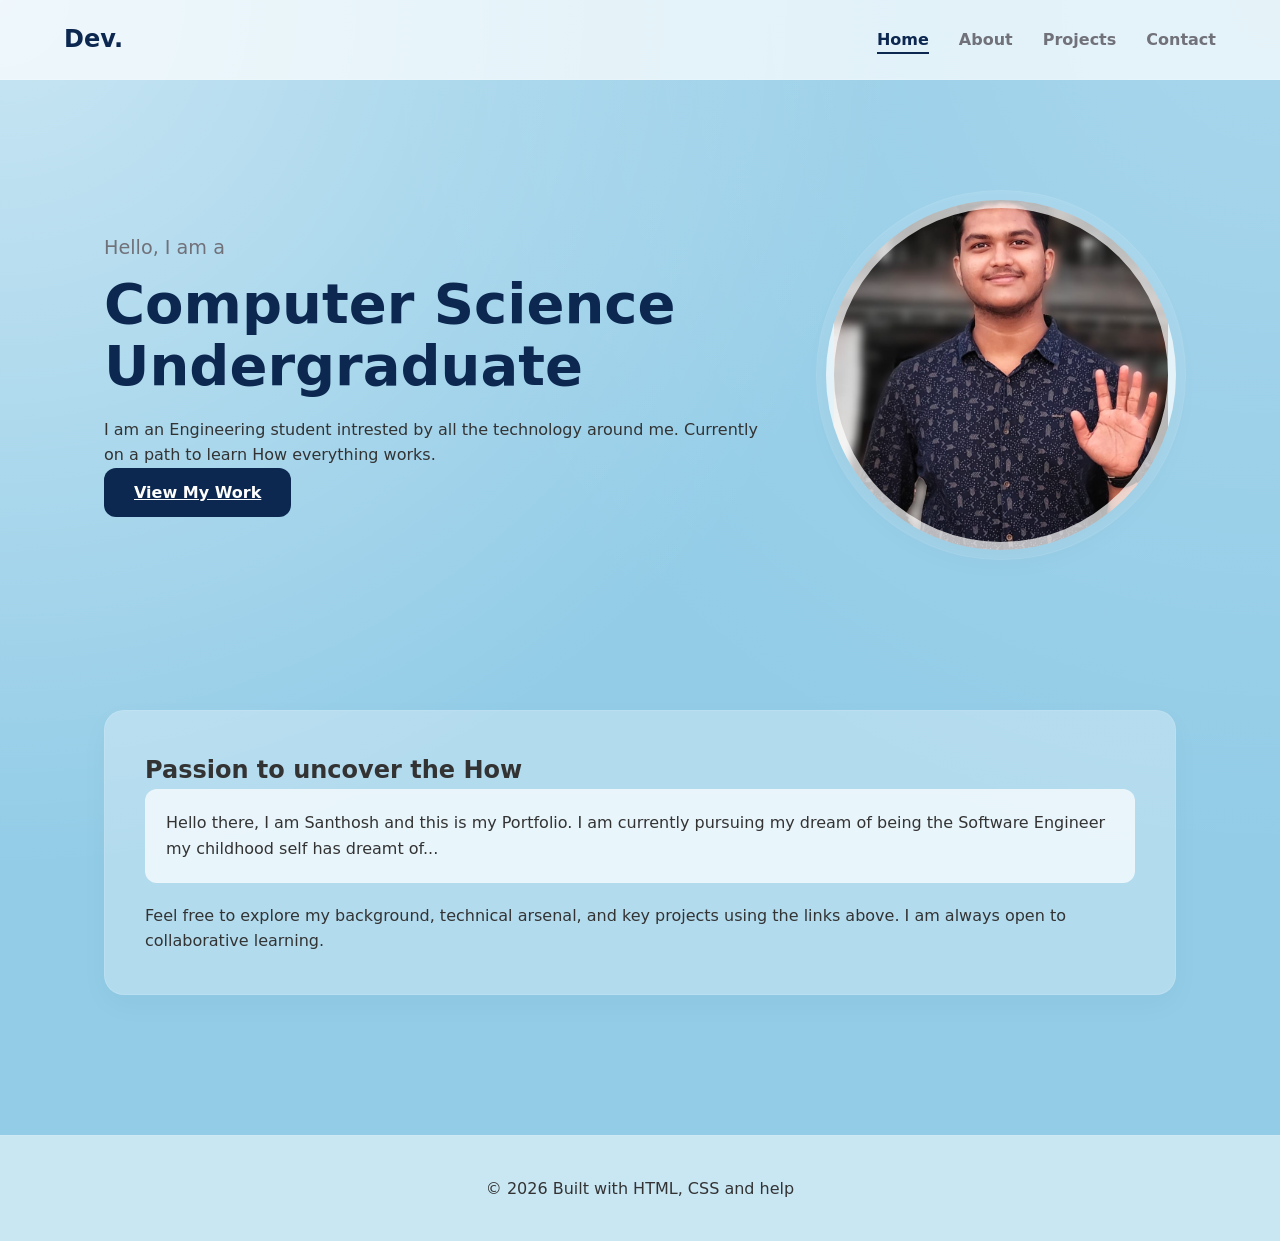
==== index.html @ f26158bc "Add files via upload These files are the HTML and CSS files of my Portfolio website" ====
<!DOCTYPE html>
<html lang="en">
<head>
    <meta charset="UTF-8">
    <meta name="viewport" content="width=device-width, initial-scale=1.0">
    <title>SSK Portfolio| Home</title>
    <link rel="stylesheet" href="style.css">
</head>
<body class="fade-in">
    <nav>
        <a href="index.html" class="logo">Dev.</a>
        <ul class="nav-links">
            <li><a href="index.html" class="active">Home</a></li>
            <li><a href="about.html">About</a></li>
            <li><a href="projects.html">Projects</a></li>
            <li><a href="contact.html">Contact</a></li>
        </ul>
        </nav>

    <main class="main-container">
        <header class="section hero">
            <div class="hero-text card-load-slide">
                <p class="hero-subtitle">Hello, I am a</p>
                <h1 class="hero-title">Computer Science Undergraduate</h1>
                <p class="description card-load-slide card-load-slide-delay-1"> I am an Engineering student intrested by all the technology around me. Currently on a path to learn How everything works. </p>
                <a href="projects.html" class="btn card-load-slide card-load-slide-delay-2">View My Work</a>
            </div>
            
            <div class="profile-container card-load-slide">
                <div class="profile-img-wrap"></div>
                <div class="profile-ring"></div>
            </div>
        </header>
        
        <section class="section">
            <div class="glass-panel card-load-slide card-load-slide-delay-1">
                <h2> Passion to uncover the How</h2>
                <div class="glass-inner mt-20">
                    <p>Hello there, I am Santhosh and this is my Portfolio. I am currently pursuing my dream of being the Software Engineer my childhood self has dreamt of...</p>
                </div>
                <p class="text-muted">Feel free to explore my background, technical arsenal, and key projects using the links above. I am always open to collaborative learning.</p>
            </div>
        </section>
    </main>

    <footer>
        <p>&copy; 2026 Built with HTML, CSS and help </p>
    </footer>
</body>
</html>
---- style.css ----
/* --- Core Reset & Variables --- */
:root {
  --bg-color: #92cce7; /* Near-white background */
  --glass-bg: rgba(255, 255, 255, 0.3); /* Base glass layer */
  --glass-inner-bg: rgba(255, 255, 255, 0.7); /* Deep glass layer */
  --glass-border: rgba(255, 255, 255, 0.1); /* Subtle frosted edge */
  --shadow-light: 0 10px 30px rgba(0, 0, 0, 0.03); /* Subtle card shadow */
  --shadow-deep: 0 15px 40px rgba(0, 0, 0, 0.1); /* Hover shadow */
  --accent-color: #0d2850; /* Deep blue-black for text/accents */
  --text-main: #333333;
  --text-muted: #71717a;
  --ease-in-out-cubic: cubic-bezier(0.23, 1, 0.32, 1);
}

* {
  margin: 0;
  padding: 0;
  box-sizing: border-box;
  font-family: 'Segoe UI', system-ui, sans-serif;
  -webkit-font-smoothing: antialiased;
  -moz-osx-font-smoothing: grayscale;
}

body {
  background-color: var(--bg-color);
  color: var(--text-main);
  line-height: 1.6;
  overflow-x: hidden;
  /* Very subtle base texture */
  background-image: 
    radial-gradient(at 0% 0%, rgba(255,255,255,0.5) 0, transparent 50%), 
    radial-gradient(at 100% 0%, rgba(255,255,255,0.2) 0, transparent 50%);
  transition: background-color 0.5s ease;
}

/* Page fade-in transition */
body.fade-in {
  animation: pageFadeIn 1s var(--ease-in-out-cubic) forwards;
}

@keyframes pageFadeIn {
  from { opacity: 0; }
  to { opacity: 1; }
}

/* --- Navigation --- */
nav {
  position: fixed;
  top: 0;
  left: 0;
  width: 100%;
  height: 80px;
  background: rgba(255, 255, 255, 0.7);
  backdrop-filter: blur(20px);
  -webkit-backdrop-filter: blur(20px);
  border-bottom: 1px solid var(--glass-border);
  display: flex;
  justify-content: space-between;
  align-items: center;
  padding: 0 5%;
  z-index: 1000;
  transition: all 0.3s ease;
}

.logo {
  font-size: 1.5rem;
  font-weight: 700;
  color: var(--accent-color);
  text-decoration: none;
}

.nav-links {
  list-style: none;
  display: flex;
  gap: 30px;
}

.nav-links a {
  text-decoration: none;
  color: var(--text-muted);
  font-weight: 600;
  font-size: 1rem;
  position: relative;
  transition: color 0.3s ease;
}

.nav-links a:hover,
.nav-links a.active {
  color: var(--accent-color);
}

.nav-links a::after {
  content: '';
  position: absolute;
  width: 0;
  height: 2px;
  bottom: -5px;
  left: 0;
  background-color: var(--accent-color);
  transition: width 0.3s var(--ease-in-out-cubic);
}

.nav-links a:hover::after,
.nav-links a.active::after {
  width: 100%;
}

/* --- Container & Layout --- */
.main-container {
  max-width: 1200px;
  margin: 120px auto 60px;
  padding: 0 5%;
}

.section {
  padding: 80px 0;
}

.section-title {
  font-size: 2.5rem;
  font-weight: 700;
  color: var(--accent-color);
  margin-bottom: 40px;
  text-align: center;
  position: relative;
}

/* --- Heavy Glassmorphism Utility --- */
.glass-panel {
  background: var(--glass-bg);
  backdrop-filter: blur(15px);
  -webkit-backdrop-filter: blur(15px);
  border: 1px solid var(--glass-border);
  box-shadow: var(--shadow-light);
  border-radius: 20px;
  padding: 40px;
  transition: all 0.5s var(--ease-in-out-cubic);
  position: relative;
  overflow: hidden;
}

/* Unique transition on hover: deeper lift with a frosted edge glow */
.glass-panel:hover {
  transform: translateY(-10px) rotateY(2deg);
  box-shadow: var(--shadow-deep);
  border-color: rgba(255, 255, 255, 0.3);
}

/* Sub-panels for heavy layering */
.glass-inner {
  background: var(--glass-inner-bg);
  border: 1px solid var(--glass-border);
  border-radius: 12px;
  padding: 20px;
  box-shadow: inset 0 2px 5px rgba(255,255,255,0.1);
  margin-bottom: 20px;
}

/* --- Home Page Specifics --- */
.hero {
  display: flex;
  justify-content: space-between;
  align-items: center;
  gap: 50px;
}

.hero-text {
  flex: 1;
}

.hero-subtitle {
  color: var(--text-muted);
  font-size: 1.2rem;
  margin-bottom: 10px;
}

.hero-title {
  font-size: 3.5rem;
  line-height: 1.1;
  color: var(--accent-color);
  margin-bottom: 20px;
}

.profile-container {
  position: relative;
  width: 350px;
  height: 350px;
  flex-shrink: 0;
}

.profile-img-wrap {
  position: absolute;
  top: 0;
  left: 0;
  width: 100%;
  height: 100%;
  border-radius: 50%;
  overflow: hidden;
  box-shadow: var(--shadow-light);
  border: 8px solid rgba(255,255,255,0.7);
  transition: all 0.5s var(--ease-in-out-cubic);
  /* The profile photo is integrated here */
  background: url('profile.png') no-repeat center center / cover;
}

.profile-container:hover .profile-img-wrap {
  transform: scale(1.05) rotateZ(5deg);
  box-shadow: var(--shadow-deep);
}

/* A subtle glass ring behind the photo */
.profile-ring {
  position: absolute;
  top: -10px;
  left: -10px;
  width: calc(100% + 20px);
  height: calc(100% + 20px);
  border-radius: 50%;
  background: rgba(255, 255, 255, 0.1);
  backdrop-filter: blur(5px);
  -webkit-backdrop-filter: blur(5px);
  border: 1px solid rgba(255, 255, 255, 0.05);
  z-index: -1;
}

/* Page load unique transitions: cards slide in */
.card-load-slide {
  opacity: 0;
  transform: translateY(50px);
  animation: cardSlideIn 1s var(--ease-in-out-cubic) forwards;
}

.card-load-slide-delay-1 { animation-delay: 0.2s; }
.card-load-slide-delay-2 { animation-delay: 0.4s; }

@keyframes cardSlideIn {
  to {
    opacity: 1;
    transform: translateY(0);
  }
}

/* --- Grid Systems --- */
.grid-2 {
  display: grid;
  grid-template-columns: repeat(2, 1fr);
  gap: 30px;
}

.grid-3 {
  display: grid;
  grid-template-columns: repeat(3, 1fr);
  gap: 30px;
}

/* --- Project Cards --- */
.project-card {
  transition: all 0.5s var(--ease-in-out-cubic);
}

.project-card:hover {
  transform: translateY(-8px) scale(1.02) rotateY(-3deg);
}

.project-card h3 {
  font-size: 1.3rem;
  margin-bottom: 10px;
  color: var(--accent-color);
}

.tags {
  display: flex;
  gap: 10px;
  margin-top: 20px;
  flex-wrap: wrap;
}

.tag {
  font-size: 0.8rem;
  padding: 4px 12px;
  background: rgba(0, 0, 0, 0.03);
  border: 1px solid rgba(0, 0, 0, 0.03);
  border-radius: 20px;
  color: var(--text-muted);
  font-weight: 600;
}

/* --- Skill Cards --- */
.skill-card h3 {
  font-size: 1.3rem;
  margin-bottom: 10px;
  color: var(--accent-color);
}

/* --- Contact Form --- */
.contact-form {
  display: flex;
  flex-direction: column;
  gap: 20px;
}

.glass-input, .glass-textarea {
  width: 100%;
  padding: 15px;
  background: rgba(255, 255, 255, 0.4);
  border: 1px solid var(--glass-border);
  border-radius: 12px;
  color: var(--text-main);
  font-size: 1rem;
  outline: none;
  transition: all 0.3s ease;
}

.glass-input:focus, .glass-textarea:focus {
  background: rgba(238, 201, 161, 0.8);
  border-color: rgba(255, 255, 255, 0.5);
  box-shadow: inset 0 2px 10px rgba(0,0,0,0.03);
}

.btn {
  display: inline-block;
  padding: 12px 30px;
  background: var(--accent-color);
  color: white;
  border: none;
  border-radius: 12px;
  cursor: pointer;
  font-size: 1rem;
  font-weight: 600;
  transition: all 0.3s var(--ease-in-out-cubic);
}

.btn:hover {
  background: #1a3c6c;
  transform: translateY(-3px) scale(1.02);
  box-shadow: 0 5px 20px rgba(13, 40, 80, 0.2);
}

/* --- Footer --- */
footer {
  text-align: center;
  padding: 40px;
  border-top: 1px solid var(--glass-border);
  background: rgba(255, 255, 255, 0.5);
}

/* --- Responsive Design (Mobile First) --- */

/* Breakpoint: Desktop and above (default styles) */

/* Breakpoint: Small Desktop / Tablet (up to 1024px) */
@media (max-width: 1024px) {
  .hero-title { font-size: 3rem; }
  .profile-container { width: 300px; height: 300px; }
  .grid-3 { grid-template-columns: repeat(2, 1fr); }
}

/* Breakpoint: Tablet / Large Mobile (up to 768px) */
@media (max-width: 768px) {
  nav { height: 70px; padding: 0 3%; }
  .logo { font-size: 1.3rem; }
  .nav-links { display: none; } /* Could add a hamburger menu with JS, but HTML/CSS stack is cleaner here */
  
  /* Create stacked navigation on mobile */
  .mobile-nav-stack {
    display: flex;
    flex-direction: column;
    padding: 10px 5%;
    background: rgba(255, 255, 255, 0.9);
    position: fixed;
    top: 70px;
    left: 0;
    width: 100%;
    border-bottom: 1px solid var(--glass-border);
    gap: 10px;
    display: none; /* Add JS to toggle */
  }

  .main-container { margin-top: 100px; }
  .hero { flex-direction: column; text-align: center; gap: 30px; }
  .hero-title { font-size: 2.5rem; }
  .profile-container { width: 250px; height: 250px; order: -1; }
  .grid-2, .grid-3 { grid-template-columns: 1fr; }
}

/* Breakpoint: Small Mobile (up to 480px) - Clear Mobile View */
@media (max-width: 480px) {
  .hero-title { font-size: 2rem; }
  .profile-container { width: 200px; height: 200px; }
  .glass-panel { padding: 30px 20px; }
  .section { padding: 50px 0; }
  .section-title { font-size: 2rem; margin-bottom: 30px; }
}
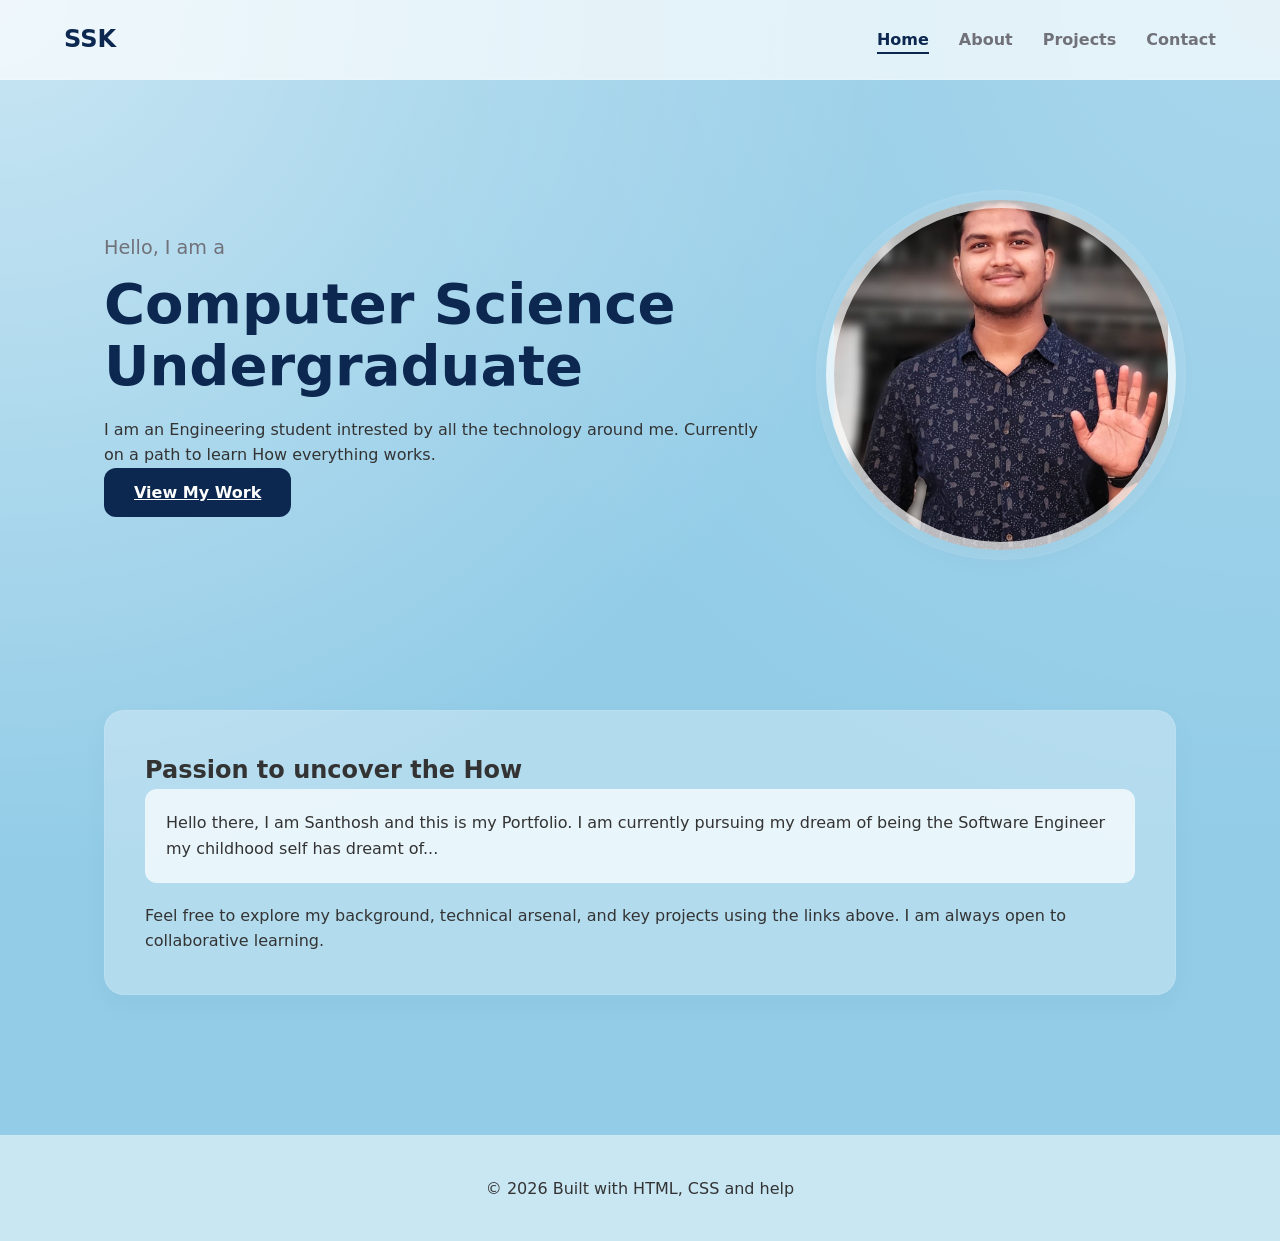
==== commit e32831fe: "Changes in the description" ====
--- a/index.html
+++ b/index.html
@@ -1,44 +1,49 @@
 <!DOCTYPE html>
 <html lang="en">
+
 <head>
     <meta charset="UTF-8">
     <meta name="viewport" content="width=device-width, initial-scale=1.0">
     <title>SSK Portfolio| Home</title>
     <link rel="stylesheet" href="style.css">
 </head>
+
 <body class="fade-in">
     <nav>
-        <a href="index.html" class="logo">Dev.</a>
+        <a href="index.html" class="logo">SSK</a>
         <ul class="nav-links">
             <li><a href="index.html" class="active">Home</a></li>
             <li><a href="about.html">About</a></li>
             <li><a href="projects.html">Projects</a></li>
             <li><a href="contact.html">Contact</a></li>
         </ul>
-        </nav>
+    </nav>
 
     <main class="main-container">
         <header class="section hero">
             <div class="hero-text card-load-slide">
                 <p class="hero-subtitle">Hello, I am a</p>
                 <h1 class="hero-title">Computer Science Undergraduate</h1>
-                <p class="description card-load-slide card-load-slide-delay-1"> I am an Engineering student intrested by all the technology around me. Currently on a path to learn How everything works. </p>
+                <p class="description card-load-slide card-load-slide-delay-1"> I am an Engineering student intrested by
+                    all the technology around me. Currently on a path to learn How everything works. </p>
                 <a href="projects.html" class="btn card-load-slide card-load-slide-delay-2">View My Work</a>
             </div>
-            
+
             <div class="profile-container card-load-slide">
                 <div class="profile-img-wrap"></div>
                 <div class="profile-ring"></div>
             </div>
         </header>
-        
+
         <section class="section">
             <div class="glass-panel card-load-slide card-load-slide-delay-1">
                 <h2> Passion to uncover the How</h2>
                 <div class="glass-inner mt-20">
-                    <p>Hello there, I am Santhosh and this is my Portfolio. I am currently pursuing my dream of being the Software Engineer my childhood self has dreamt of...</p>
+                    <p>Hello there, I am Santhosh and this is my Portfolio. I am currently pursuing my dream of being
+                        the Software Engineer my childhood self has dreamt of...</p>
                 </div>
-                <p class="text-muted">Feel free to explore my background, technical arsenal, and key projects using the links above. I am always open to collaborative learning.</p>
+                <p class="text-muted">Feel free to explore my background, technical arsenal, and key projects using the
+                    links above. I am always open to collaborative learning.</p>
             </div>
         </section>
     </main>
@@ -47,4 +52,5 @@
         <p>&copy; 2026 Built with HTML, CSS and help </p>
     </footer>
 </body>
-</html>+
+</html>
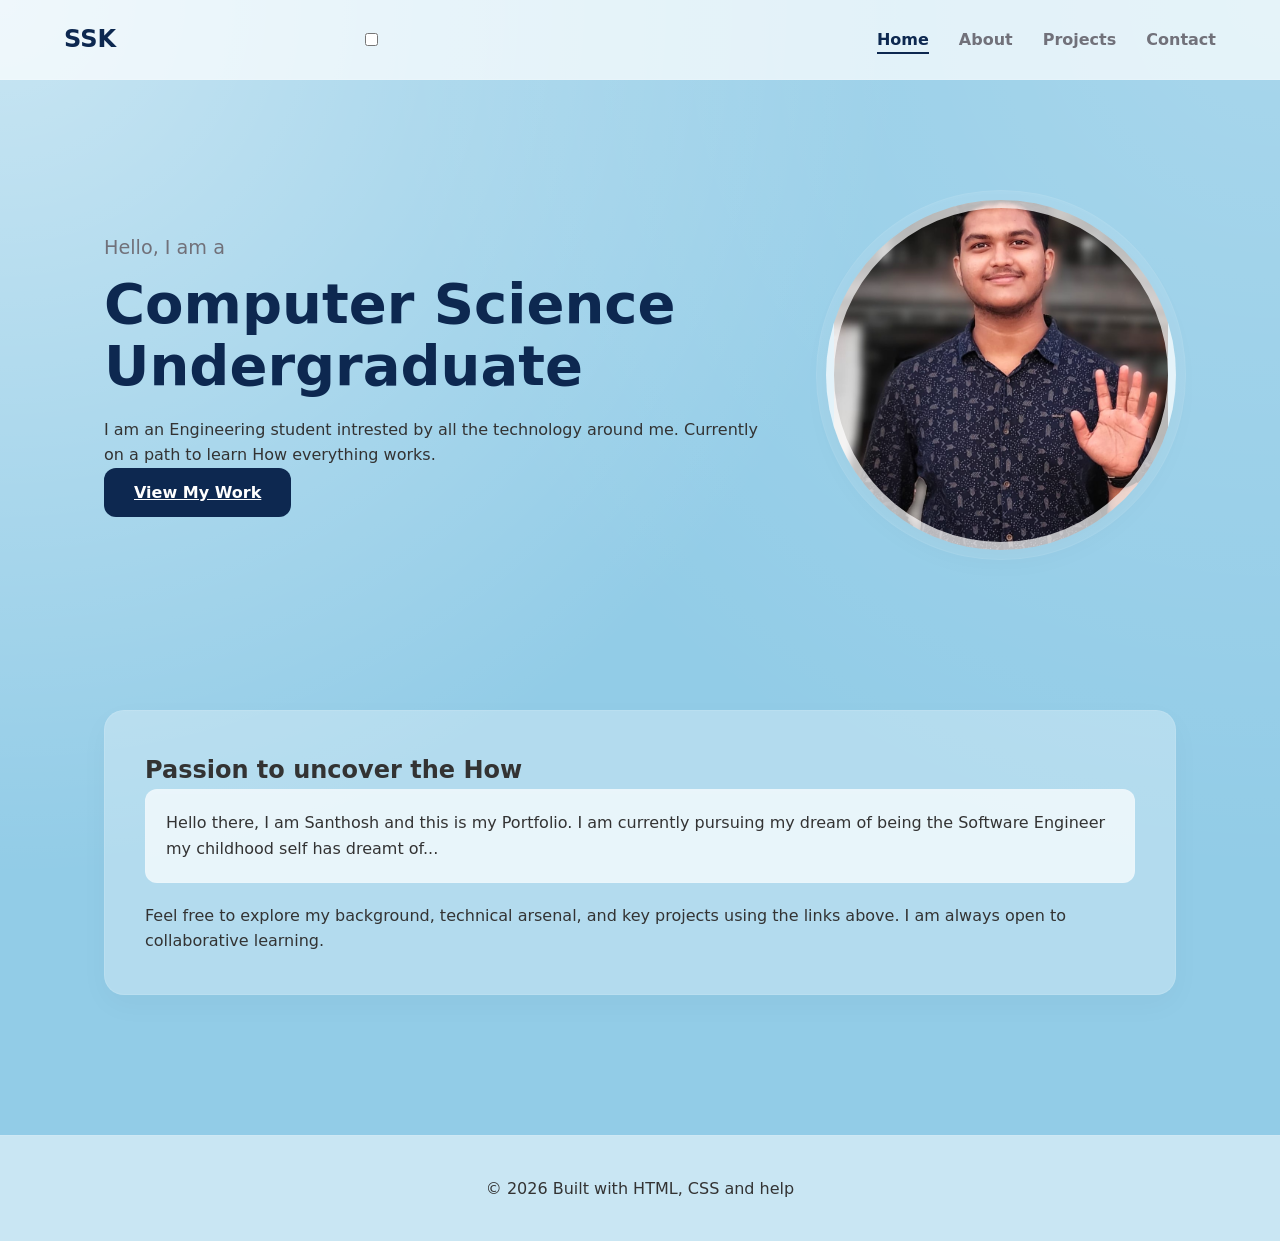
==== commit 4d7a4aff: "Update index.html" ====
--- a/index.html
+++ b/index.html
@@ -11,6 +11,14 @@
 <body class="fade-in">
     <nav>
         <a href="index.html" class="logo">SSK</a>
+        
+        <input type="checkbox" id="nav-toggle" class="nav-toggle">
+        <label for="nav-toggle" class="nav-toggle-label">
+            <span></span>
+            <span></span>
+            <span></span>
+        </label>
+        
         <ul class="nav-links">
             <li><a href="index.html" class="active">Home</a></li>
             <li><a href="about.html">About</a></li>
